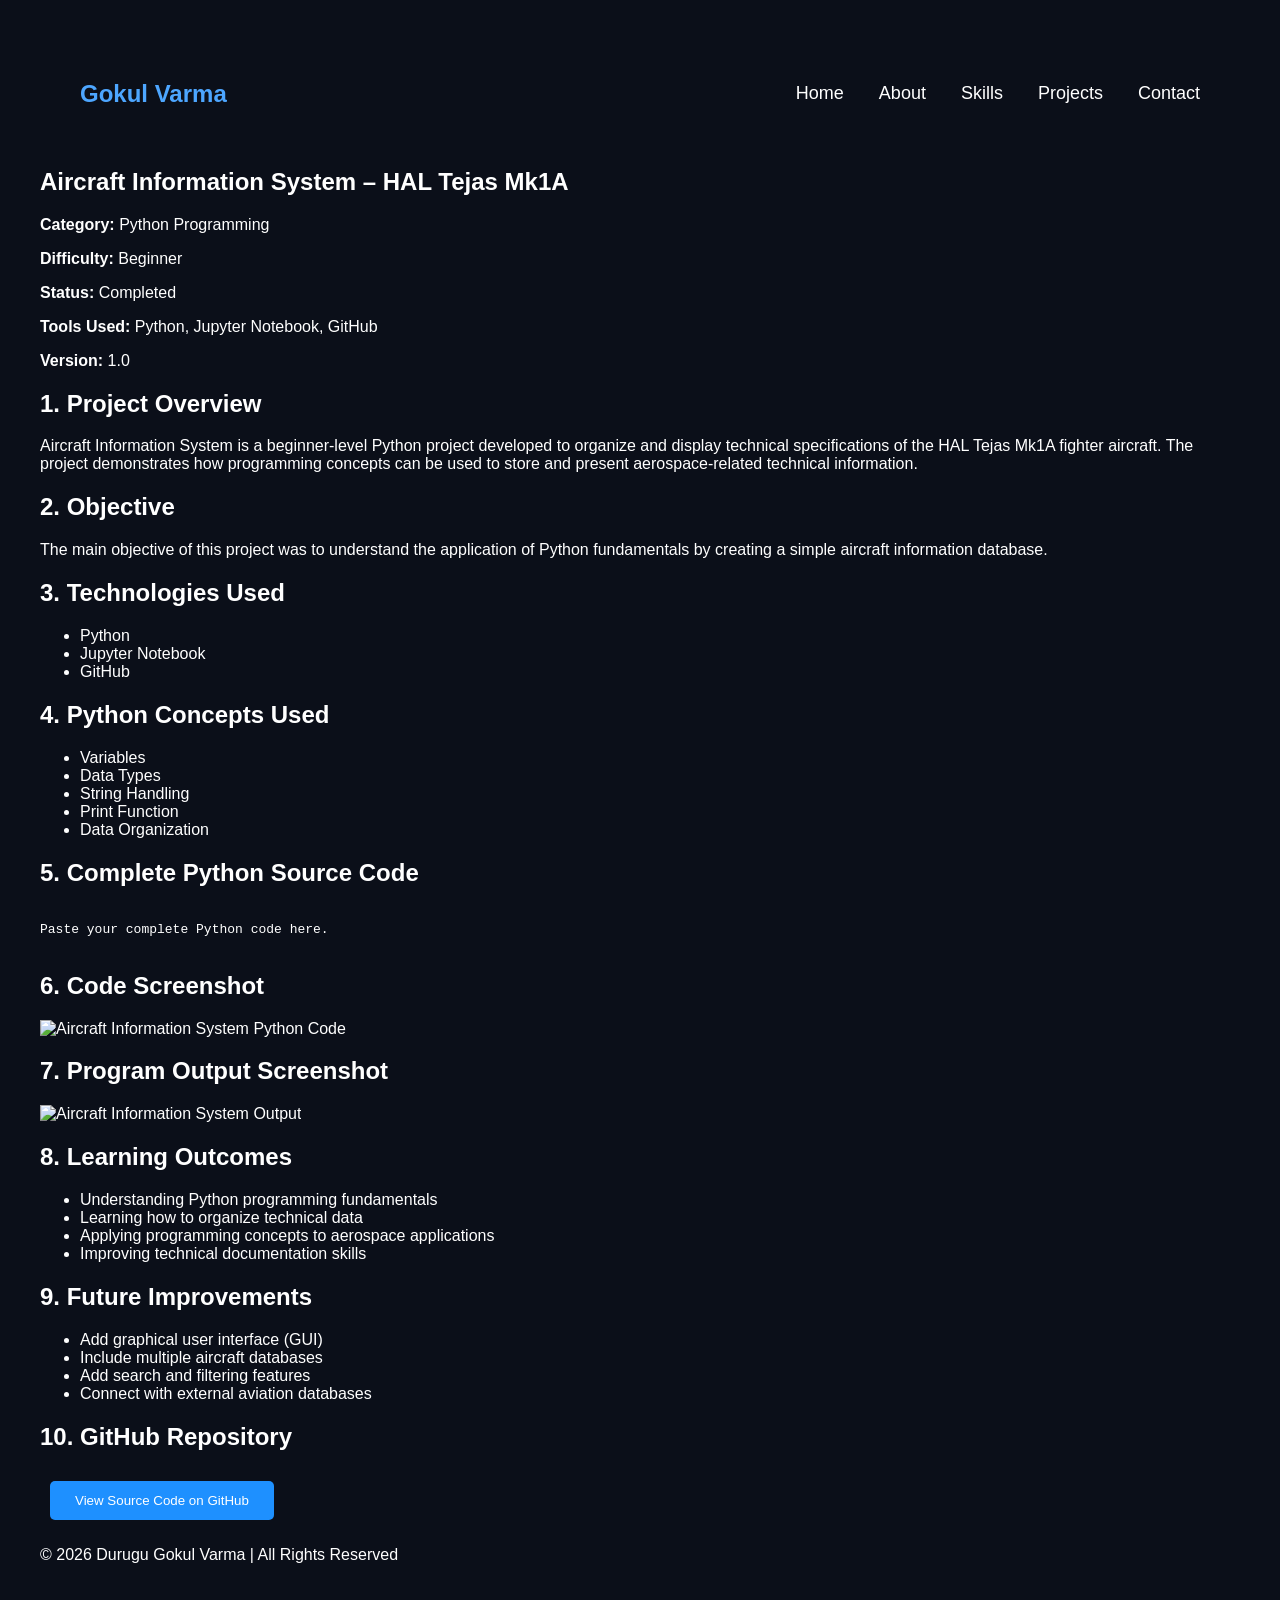
==== aircraft-information-system.html @ 7c03896f "Add Aircraft Information System HTML file This HTML file contains the structure and content for the " ====
<!DOCTYPE html>
<html lang="en">

<head>

    <meta charset="UTF-8">
    <meta name="viewport" content="width=device-width, initial-scale=1.0">

    <title>
        Aircraft Information System | Durugu Gokul Varma
    </title>

    <link rel="stylesheet" href="css/style.css">

</head>


<body>


<!-- Navigation Bar -->

<nav>

    <h2 class="logo">
        Gokul Varma
    </h2>


    <ul>

        <li><a href="index.html">Home</a></li>

        <li><a href="about.html">About</a></li>

        <li><a href="skills.html">Skills</a></li>

        <li><a href="projects.html">Projects</a></li>

        <li><a href="contact.html">Contact</a></li>

    </ul>


</nav>



<!-- Project Details -->


<section class="project-details">


<h1>
    Aircraft Information System – HAL Tejas Mk1A
</h1>


<!-- Project Information Box -->


<div class="project-info">


<p><strong>Category:</strong> Python Programming</p>

<p><strong>Difficulty:</strong> Beginner</p>

<p><strong>Status:</strong> Completed</p>

<p><strong>Tools Used:</strong> Python, Jupyter Notebook, GitHub</p>

<p><strong>Version:</strong> 1.0</p>


</div>




<h2>
    1. Project Overview
</h2>


<p>

Aircraft Information System is a beginner-level Python project
developed to organize and display technical specifications of
the HAL Tejas Mk1A fighter aircraft.

The project demonstrates how programming concepts can be used
to store and present aerospace-related technical information.

</p>




<h2>
    2. Objective
</h2>


<p>

The main objective of this project was to understand the
application of Python fundamentals by creating a simple
aircraft information database.

</p>





<h2>
    3. Technologies Used
</h2>


<ul>

<li>Python</li>

<li>Jupyter Notebook</li>

<li>GitHub</li>

</ul>





<h2>
    4. Python Concepts Used
</h2>


<ul>

<li>Variables</li>

<li>Data Types</li>

<li>String Handling</li>

<li>Print Function</li>

<li>Data Organization</li>

</ul>





<h2>
    5. Complete Python Source Code
</h2>


<pre>

Paste your complete Python code here.

</pre>





<h2>
    6. Code Screenshot
</h2>


<img src="images/aircraft-code.png"
alt="Aircraft Information System Python Code"
width="700">





<h2>
    7. Program Output Screenshot
</h2>


<img src="images/aircraft-output.png"
alt="Aircraft Information System Output"
width="700">





<h2>
    8. Learning Outcomes
</h2>


<ul>

<li>Understanding Python programming fundamentals</li>

<li>Learning how to organize technical data</li>

<li>Applying programming concepts to aerospace applications</li>

<li>Improving technical documentation skills</li>

</ul>





<h2>
    9. Future Improvements
</h2>


<ul>

<li>Add graphical user interface (GUI)</li>

<li>Include multiple aircraft databases</li>

<li>Add search and filtering features</li>

<li>Connect with external aviation databases</li>

</ul>





<h2>
    10. GitHub Repository
</h2>


<a href="https://github.com/Durugu-Gokul-Varma/Aircraft-Information-System"
target="_blank">

<button>
View Source Code on GitHub
</button>

</a>



</section>



<footer>

<p>
© 2026 Durugu Gokul Varma | All Rights Reserved
</p>

</footer>



</body>

</html>
---- css/style.css ----
body {
    background-color: #0B0F19;
    color: white;
    font-family: Arial, sans-serif;
    margin: 40px;
}

/* Hero Section */
.hero {
    padding: 100px 60px;

    background-image: linear-gradient(
        rgba(11,15,25,0.75),
        rgba(11,15,25,0.75)
    ),
    url("../images/image_fde96269.png");

    background-size: cover;
    background-position: center;
    border-radius: 15px;
}


.hero h1 {
    font-size: 45px;
}


.hero h2 {
    font-size: 25px;
    color: #4da6ff;
}

.hero p {
    font-size: 18px;
    max-width: 700px;
    margin: 20px auto;
}

button {
    background-color: #1e90ff;
    color: white;
    border: none;
    padding: 12px 25px;
    margin: 10px;
    border-radius: 5px;
    cursor: pointer;
}

button:hover {
    background-color: #0066cc;
}

nav {
    display: flex;
    justify-content: space-between;
    align-items: center;
    padding: 20px 40px;
}


.logo {
    color: #4da6ff;
}


nav ul {
    display: flex;
    flex-direction: row;
    list-style: none;
    gap: 35px;
    margin: 0;
    padding: 0;
    
}


nav ul li a {
    color: white;
    text-decoration: none;
    font-size: 18px;
}


nav ul li a:hover {
    color: #4da6ff;
}

.hero-content {
    display: flex;
    justify-content: space-between;
    align-items: center;
    gap: 50px;
}

.hero-text {
    flex: 1;
}

.hero-image {
    flex: 1;
    text-align: center;
}

.hero-image img {
    width: 280px;
    height: 280px;
    object-fit: cover;
    border-radius: 50%;
    border: 4px solid #4da6ff;
    box-shadow: 0 0 20px rgba(77,166,255,0.5);
}
/* ===========================
   Responsive Design
=========================== */

@media (max-width: 768px) {

    nav {
        flex-direction: column;
        text-align: center;
        gap: 20px;
    }

    nav ul {
        flex-direction: column;
        gap: 15px;
    }

}
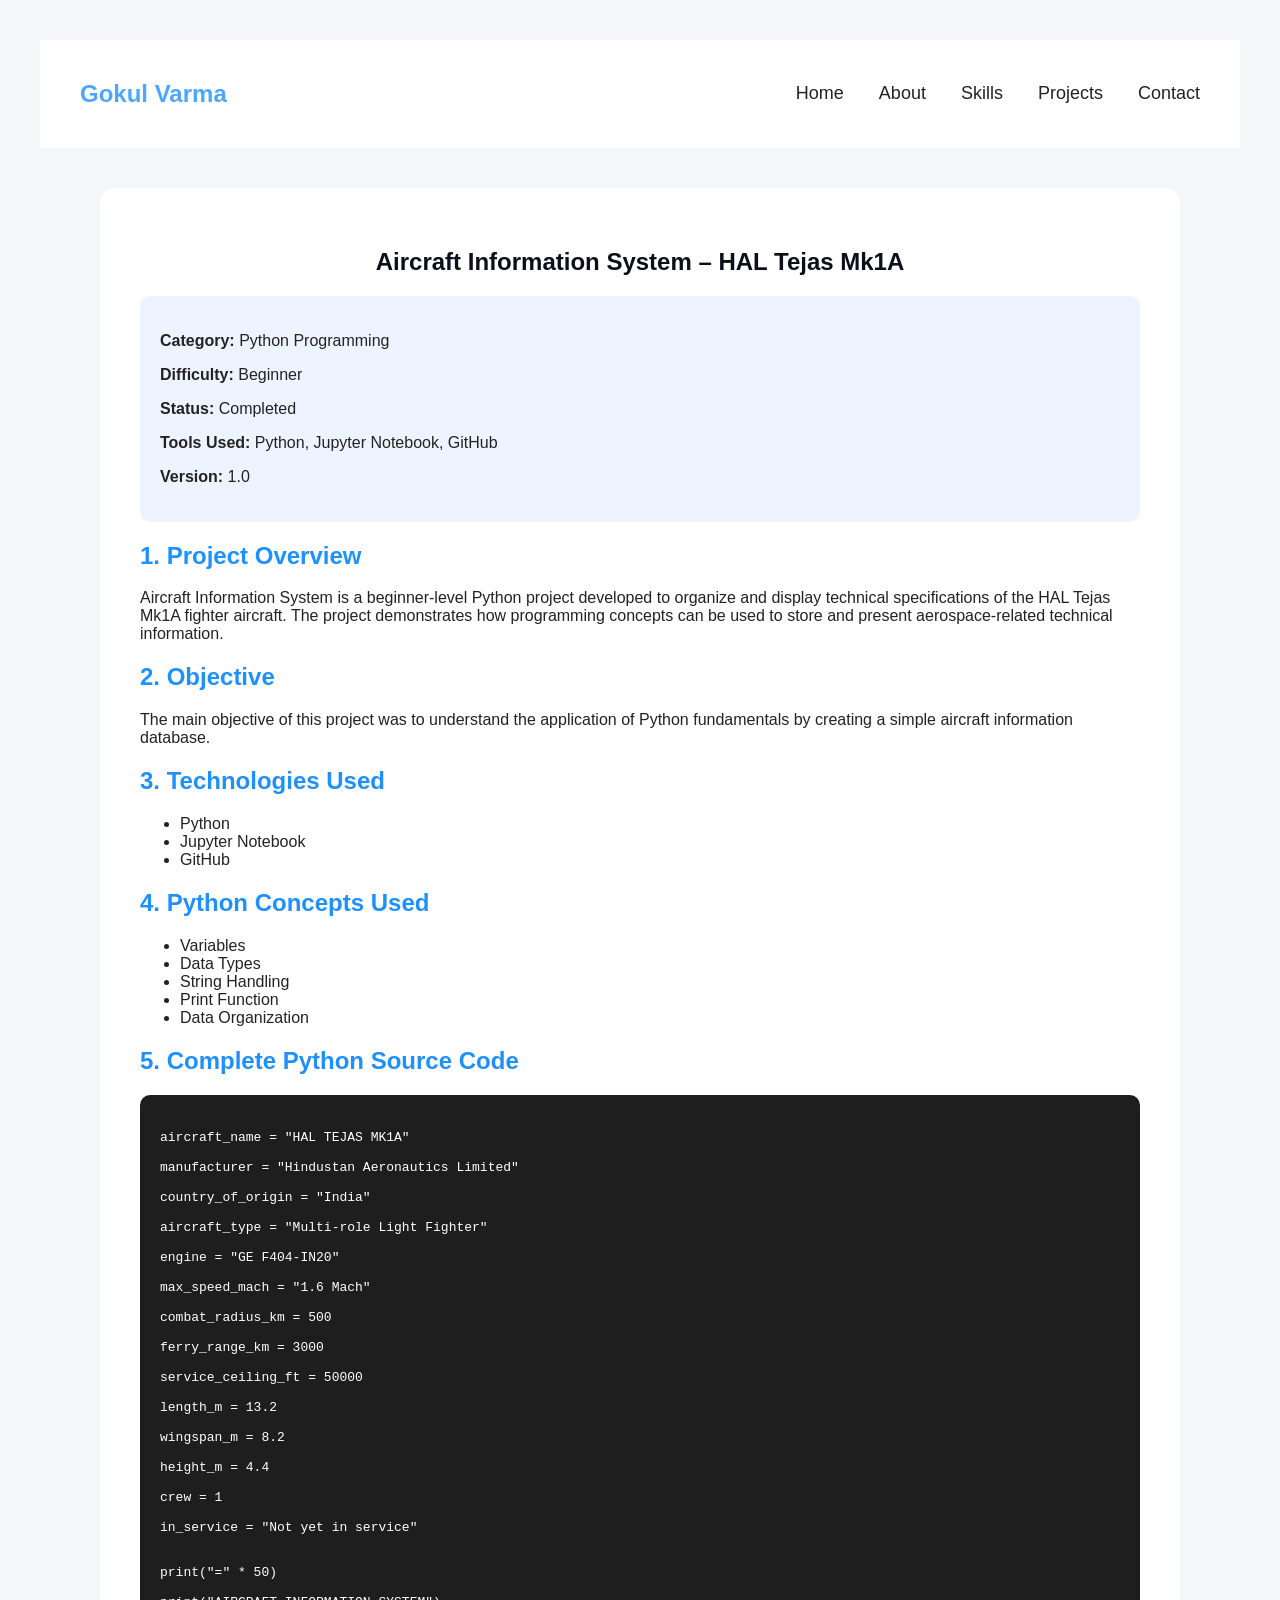
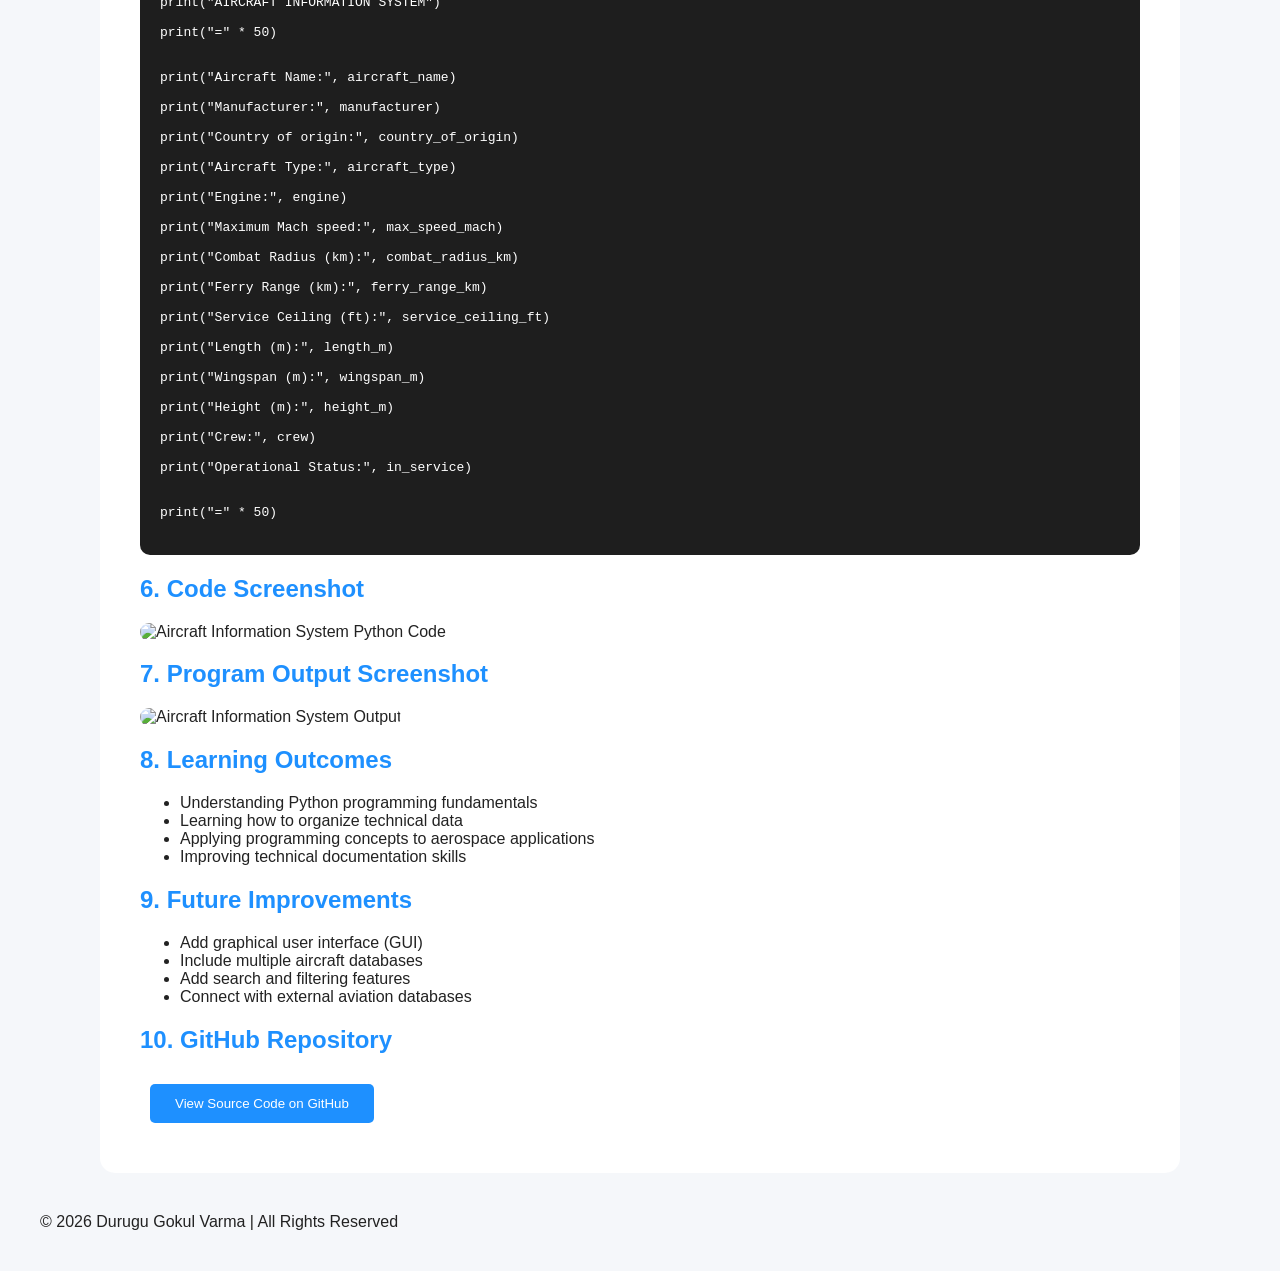
==== commit db0b4f1f: "Add complete Python source code for aircraft info" ====
--- a/aircraft-information-system.html
+++ b/aircraft-information-system.html
@@ -15,7 +15,7 @@
 </head>
 
 
-<body>
+<body class="project-page-body">
 
 
 <!-- Navigation Bar -->
@@ -161,10 +161,75 @@
     5. Complete Python Source Code
 </h2>
 
-
-<pre>
-
-Paste your complete Python code here.
+<pre><code>
+aircraft_name = "HAL TEJAS MK1A"
+
+manufacturer = "Hindustan Aeronautics Limited"
+
+country_of_origin = "India"
+
+aircraft_type = "Multi-role Light Fighter"
+
+engine = "GE F404-IN20"
+
+max_speed_mach = "1.6 Mach"
+
+combat_radius_km = 500
+
+ferry_range_km = 3000
+
+service_ceiling_ft = 50000
+
+length_m = 13.2
+
+wingspan_m = 8.2
+
+height_m = 4.4
+
+crew = 1
+
+in_service = "Not yet in service"
+
+
+print("=" * 50)
+
+print("AIRCRAFT INFORMATION SYSTEM")
+
+print("=" * 50)
+
+
+print("Aircraft Name:", aircraft_name)
+
+print("Manufacturer:", manufacturer)
+
+print("Country of origin:", country_of_origin)
+
+print("Aircraft Type:", aircraft_type)
+
+print("Engine:", engine)
+
+print("Maximum Mach speed:", max_speed_mach)
+
+print("Combat Radius (km):", combat_radius_km)
+
+print("Ferry Range (km):", ferry_range_km)
+
+print("Service Ceiling (ft):", service_ceiling_ft)
+
+print("Length (m):", length_m)
+
+print("Wingspan (m):", wingspan_m)
+
+print("Height (m):", height_m)
+
+print("Crew:", crew)
+
+print("Operational Status:", in_service)
+
+
+print("=" * 50)
+
+</code></pre>
 
 </pre>
 
--- a/css/style.css
+++ b/css/style.css
@@ -128,11 +128,96 @@
     }
 
 }
-
-
-
-
-
-
-
-
+/* ===========================
+   Project Documentation Page
+=========================== */
+
+.project-page-body {
+
+    background-color: #f5f7fa;
+    color: #222;
+}
+
+
+.project-page-body nav {
+
+    background-color: white;
+
+}
+
+
+.project-page-body nav ul li a {
+
+    color: #222;
+
+}
+
+
+.project-page-body nav ul li a:hover {
+
+    color: #1e90ff;
+
+}
+
+
+.project-details {
+
+    background-color: white;
+    padding: 40px;
+    margin: 40px auto;
+    max-width: 1000px;
+    border-radius: 15px;
+
+}
+
+
+.project-details h1 {
+
+    color: #0B0F19;
+    text-align: center;
+
+}
+
+
+.project-details h2 {
+
+    color: #1e90ff;
+
+}
+
+
+.project-info {
+
+    background-color: #eef4ff;
+    padding: 20px;
+    border-radius: 10px;
+
+}
+
+
+.project-details img {
+
+    max-width: 100%;
+    height: auto;
+    border-radius: 10px;
+
+}
+
+
+pre {
+
+    background-color: #1e1e1e;
+    color: white;
+    padding: 20px;
+    border-radius: 10px;
+    overflow-x: auto;
+
+}
+
+
+
+
+
+
+
+
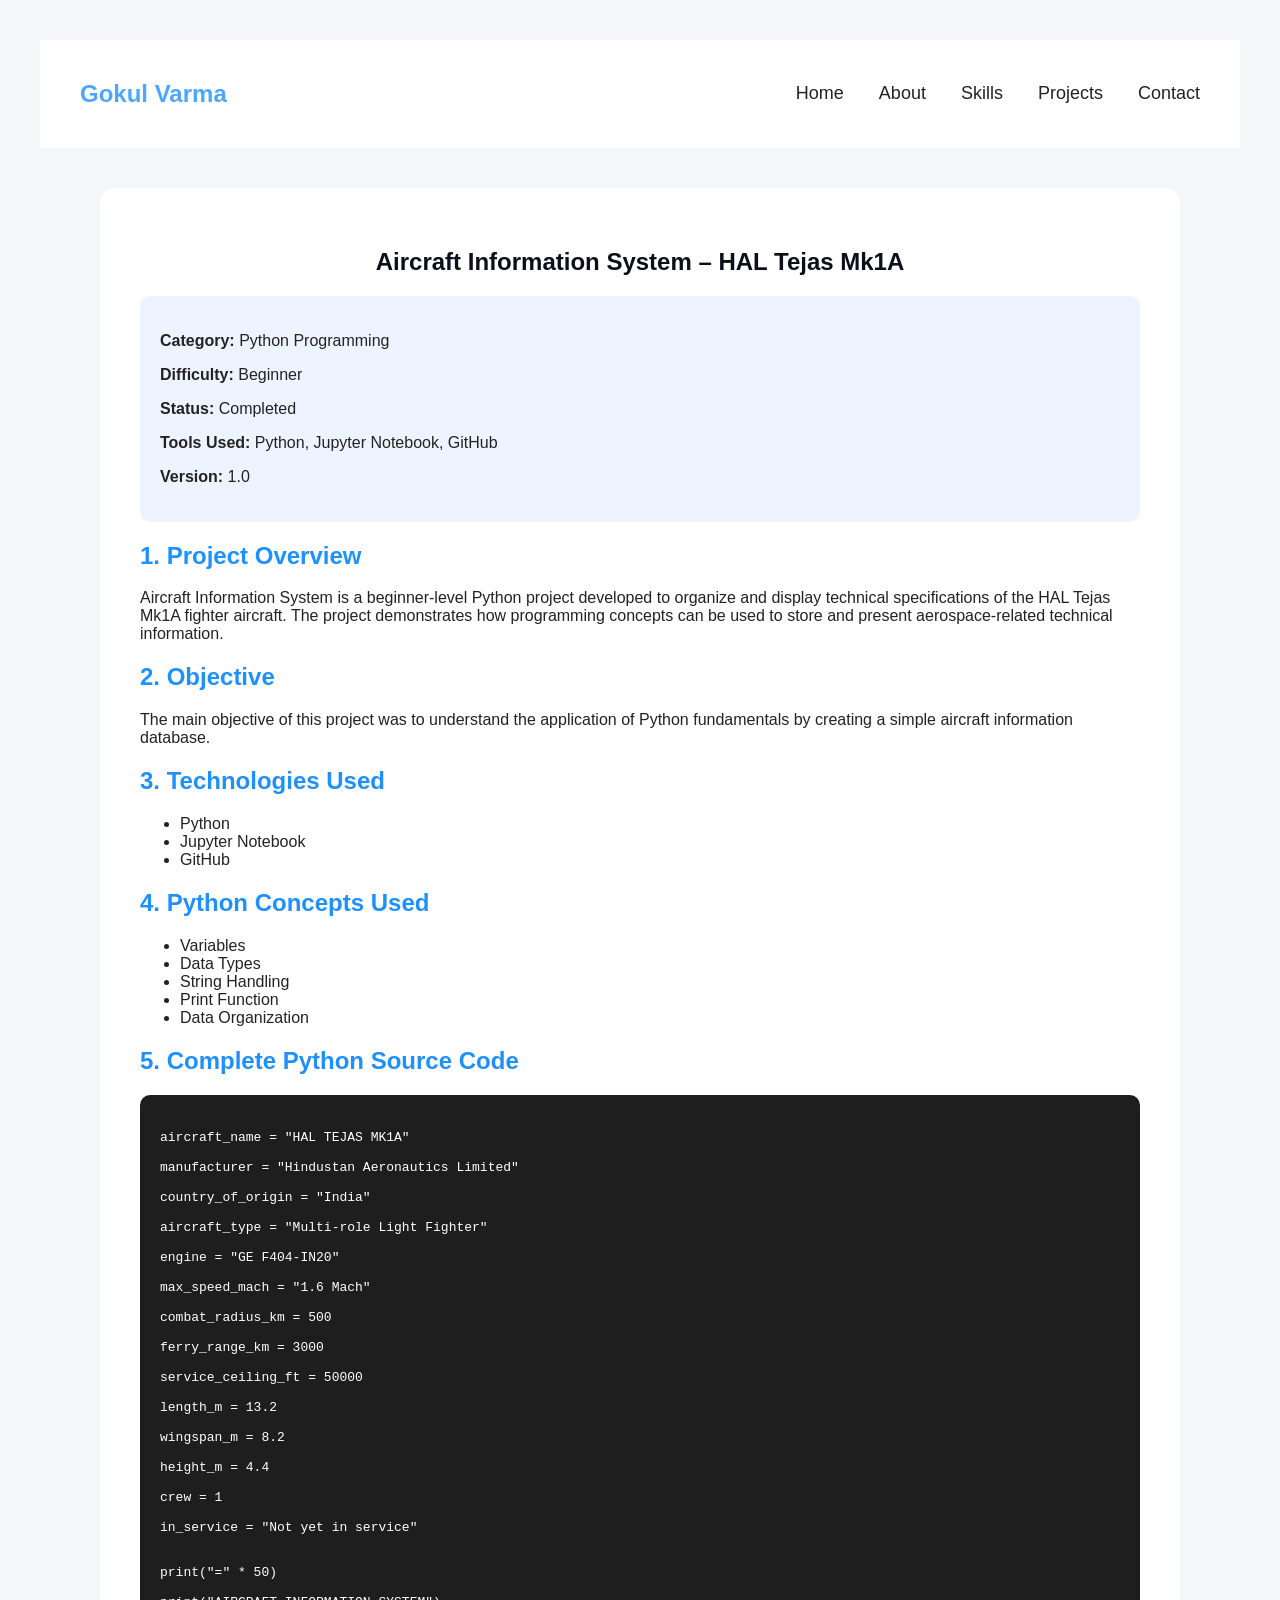
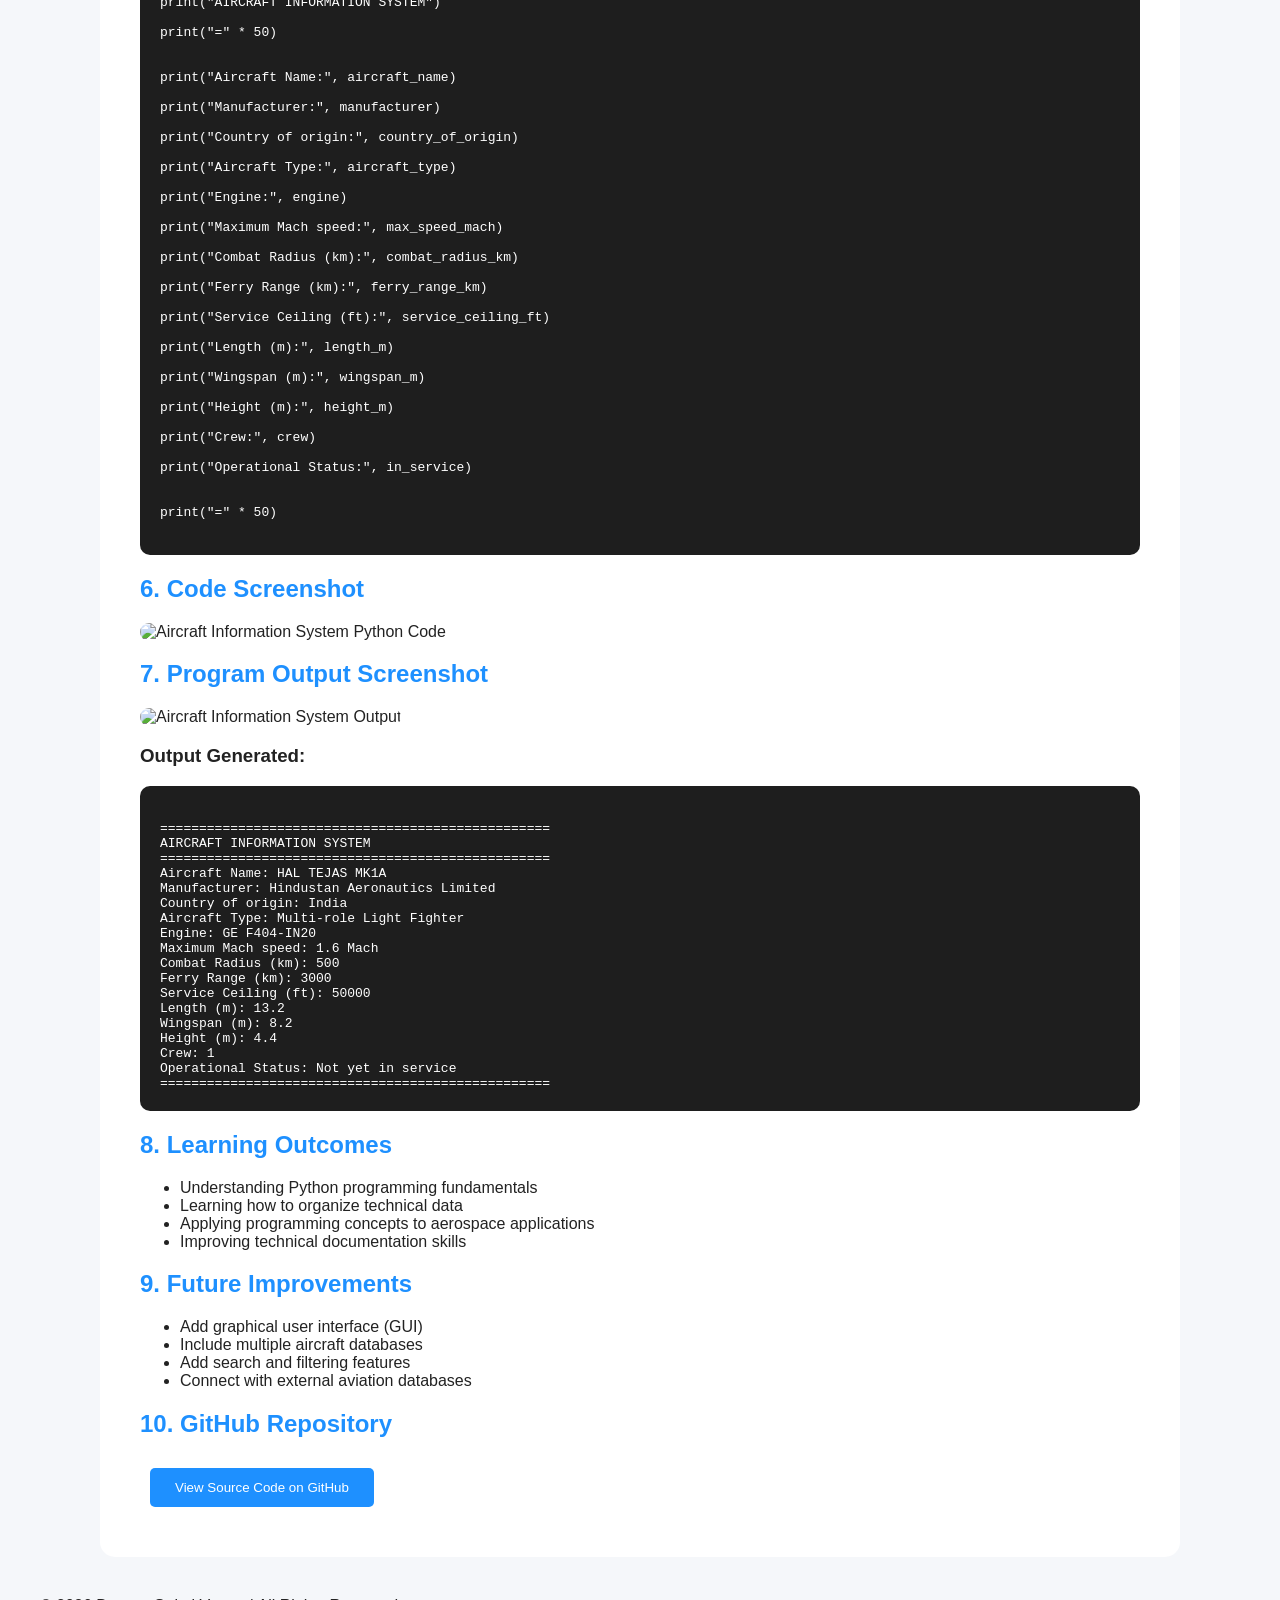
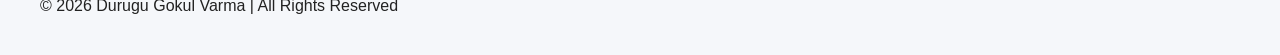
==== commit d26aebe5: "Enhance aircraft information system with output details Added program output screenshot and generate" ====
--- a/aircraft-information-system.html
+++ b/aircraft-information-system.html
@@ -247,9 +247,6 @@
 width="700">
 
 
-
-
-
 <h2>
     7. Program Output Screenshot
 </h2>
@@ -258,6 +255,32 @@
 <img src="images/aircraft-output.png"
 alt="Aircraft Information System Output"
 width="700">
+    
+<h3>
+    Output Generated:
+</h3>
+
+
+<pre><code>
+==================================================
+AIRCRAFT INFORMATION SYSTEM
+==================================================
+Aircraft Name: HAL TEJAS MK1A
+Manufacturer: Hindustan Aeronautics Limited
+Country of origin: India
+Aircraft Type: Multi-role Light Fighter
+Engine: GE F404-IN20
+Maximum Mach speed: 1.6 Mach
+Combat Radius (km): 500
+Ferry Range (km): 3000
+Service Ceiling (ft): 50000
+Length (m): 13.2
+Wingspan (m): 8.2
+Height (m): 4.4
+Crew: 1
+Operational Status: Not yet in service
+==================================================
+</code></pre>
 
 
 
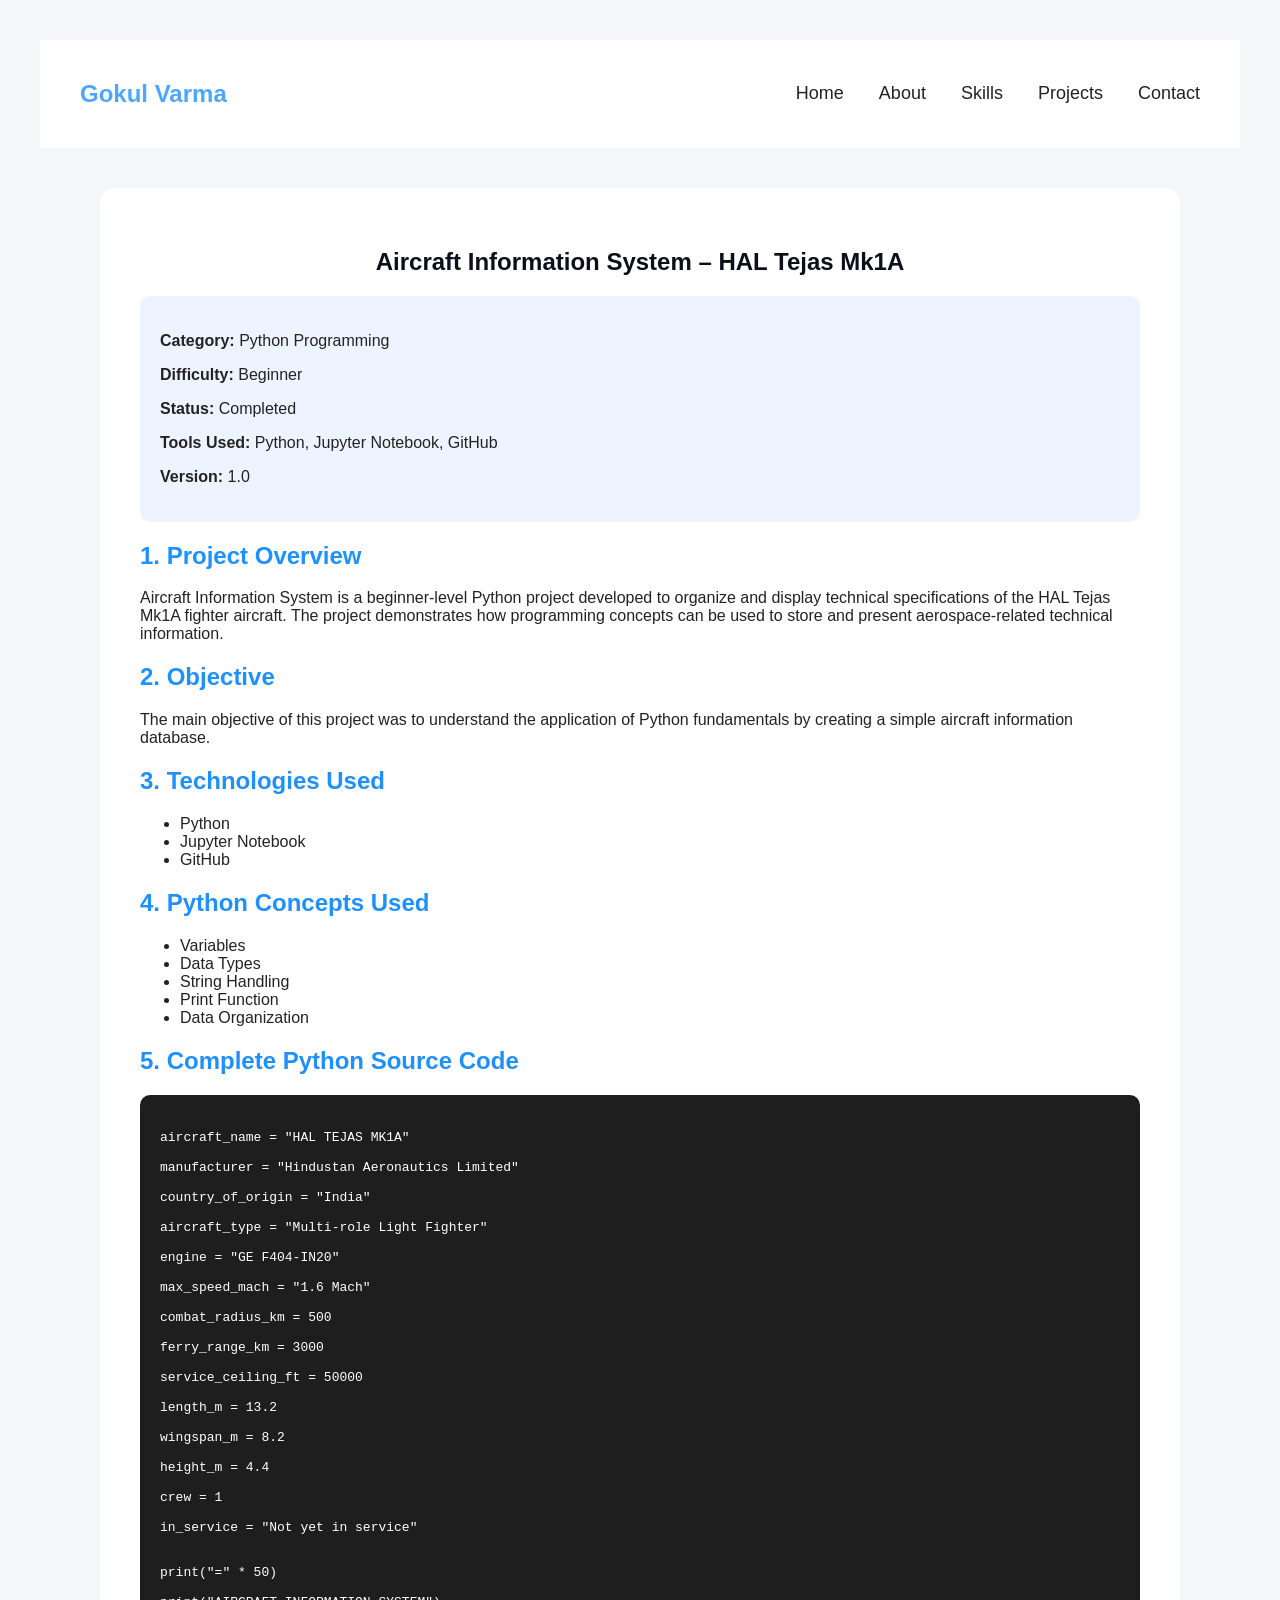
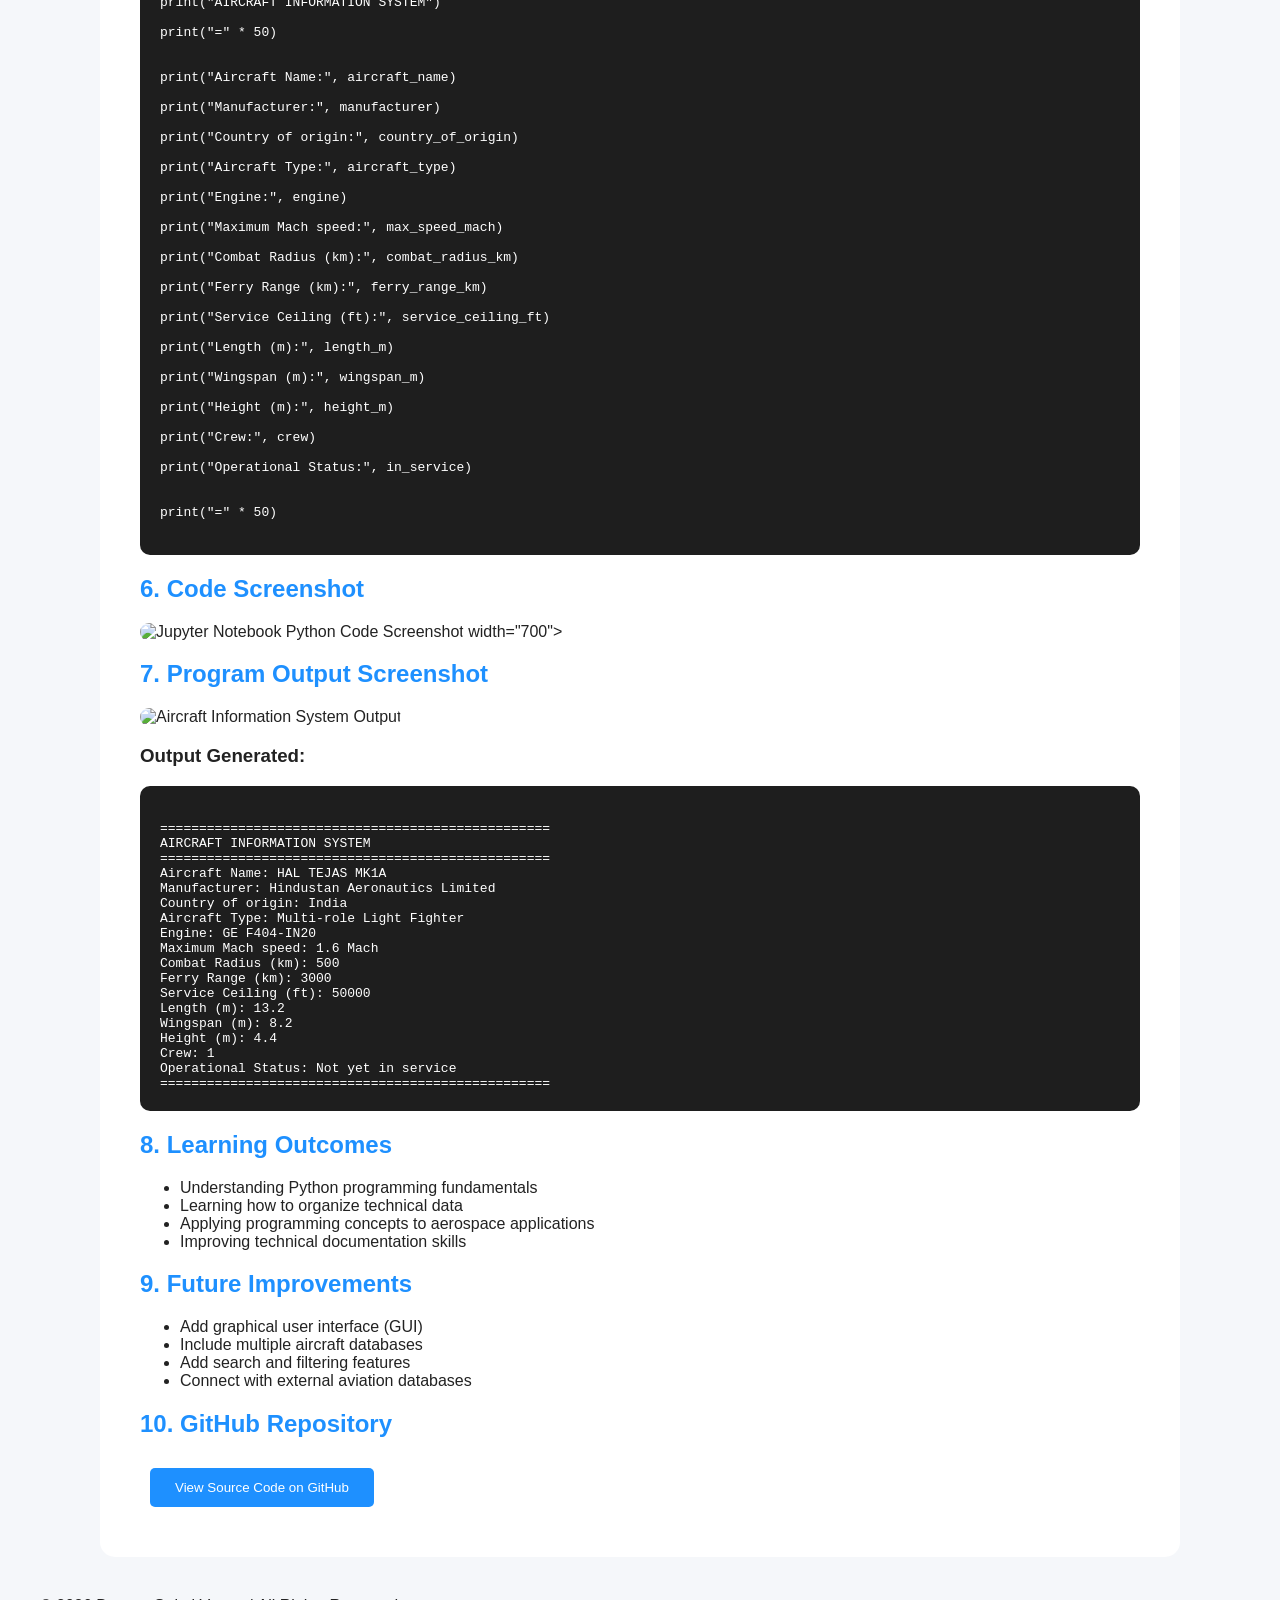
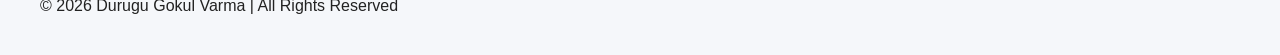
==== commit c634755d: "Update alt text for aircraft image" ====
--- a/aircraft-information-system.html
+++ b/aircraft-information-system.html
@@ -231,19 +231,13 @@
 
 </code></pre>
 
-</pre>
-
-
-
-
-
 <h2>
     6. Code Screenshot
 </h2>
 
 
 <img src="images/aircraft-code.png"
-alt="Aircraft Information System Python Code"
+alt="Jupyter Notebook Python Code Screenshot">
 width="700">
 
 
--- a/css/style.css
+++ b/css/style.css
@@ -213,11 +213,19 @@
     overflow-x: auto;
 
 }
-
-
-
-
-
-
-
-
+/* Project Images */
+
+.project-details img {
+
+    max-width: 100%;
+    height: auto;
+
+}
+
+
+
+
+
+
+
+
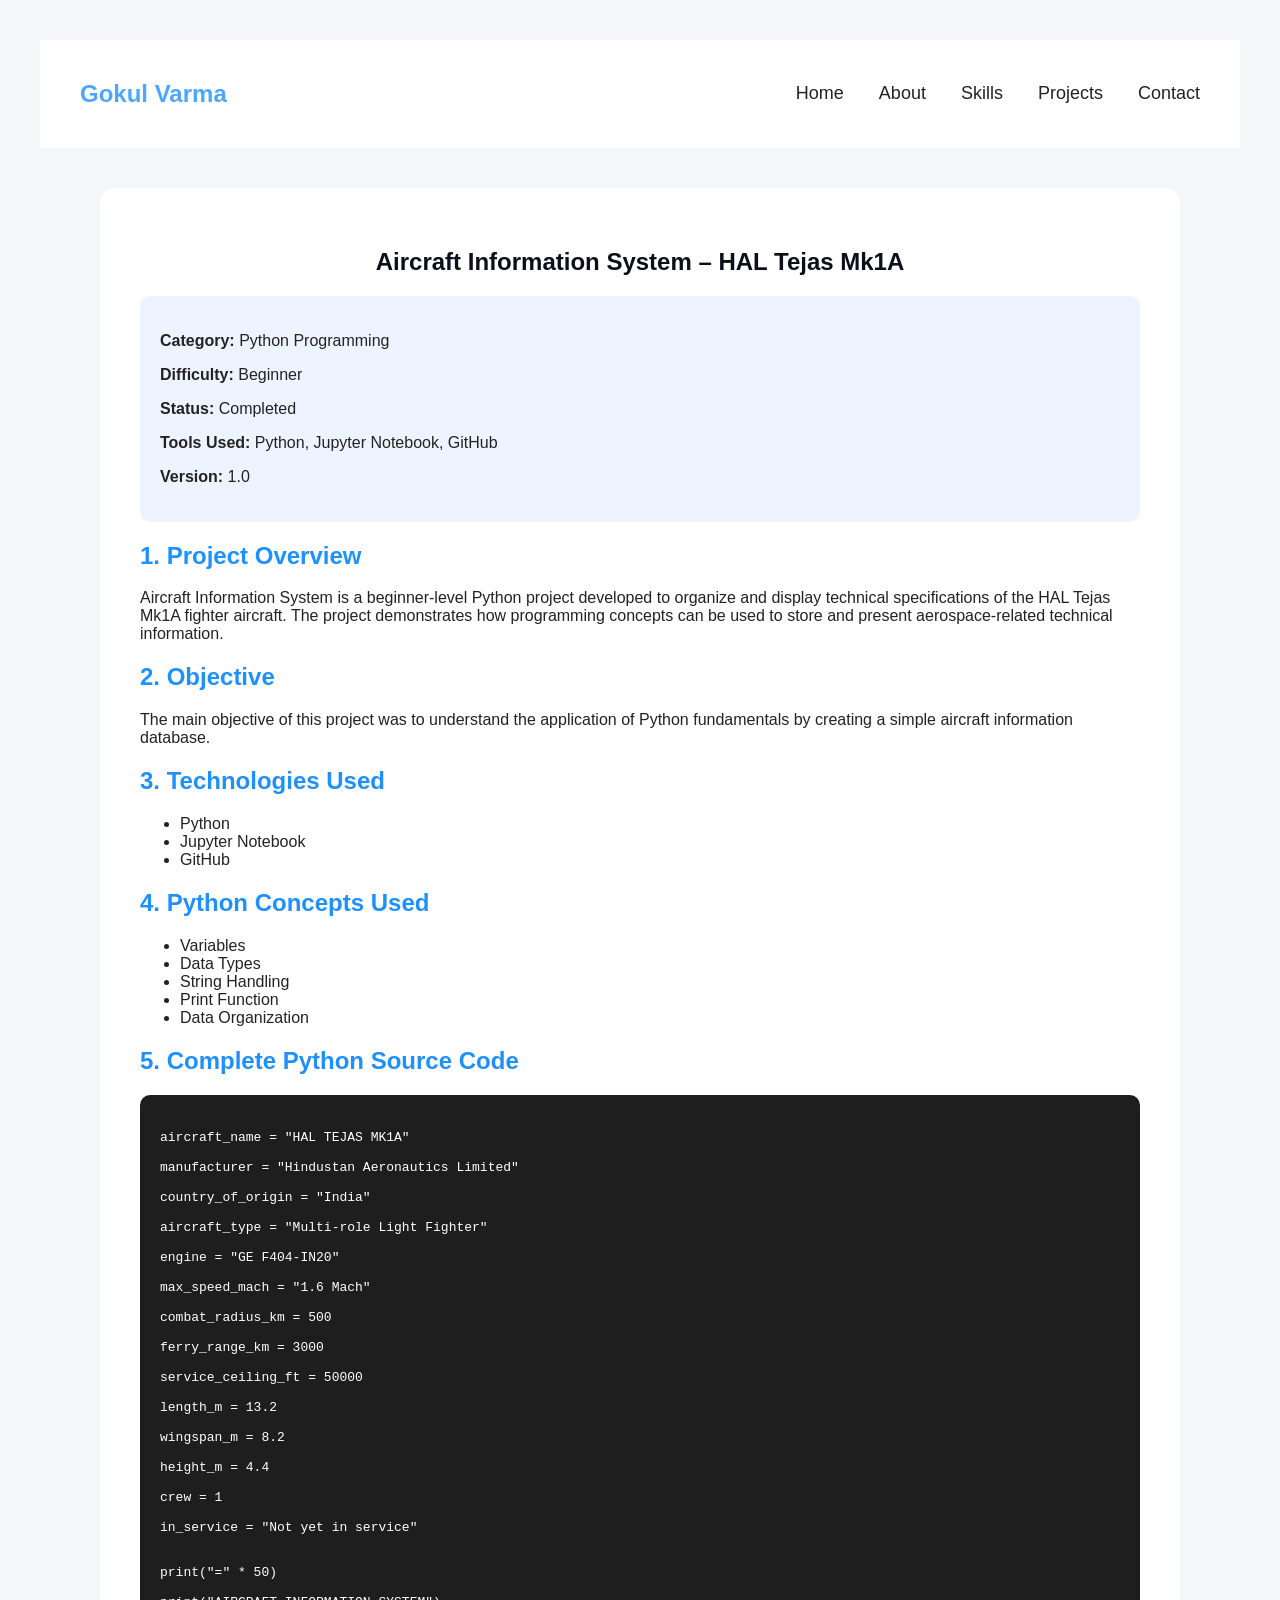
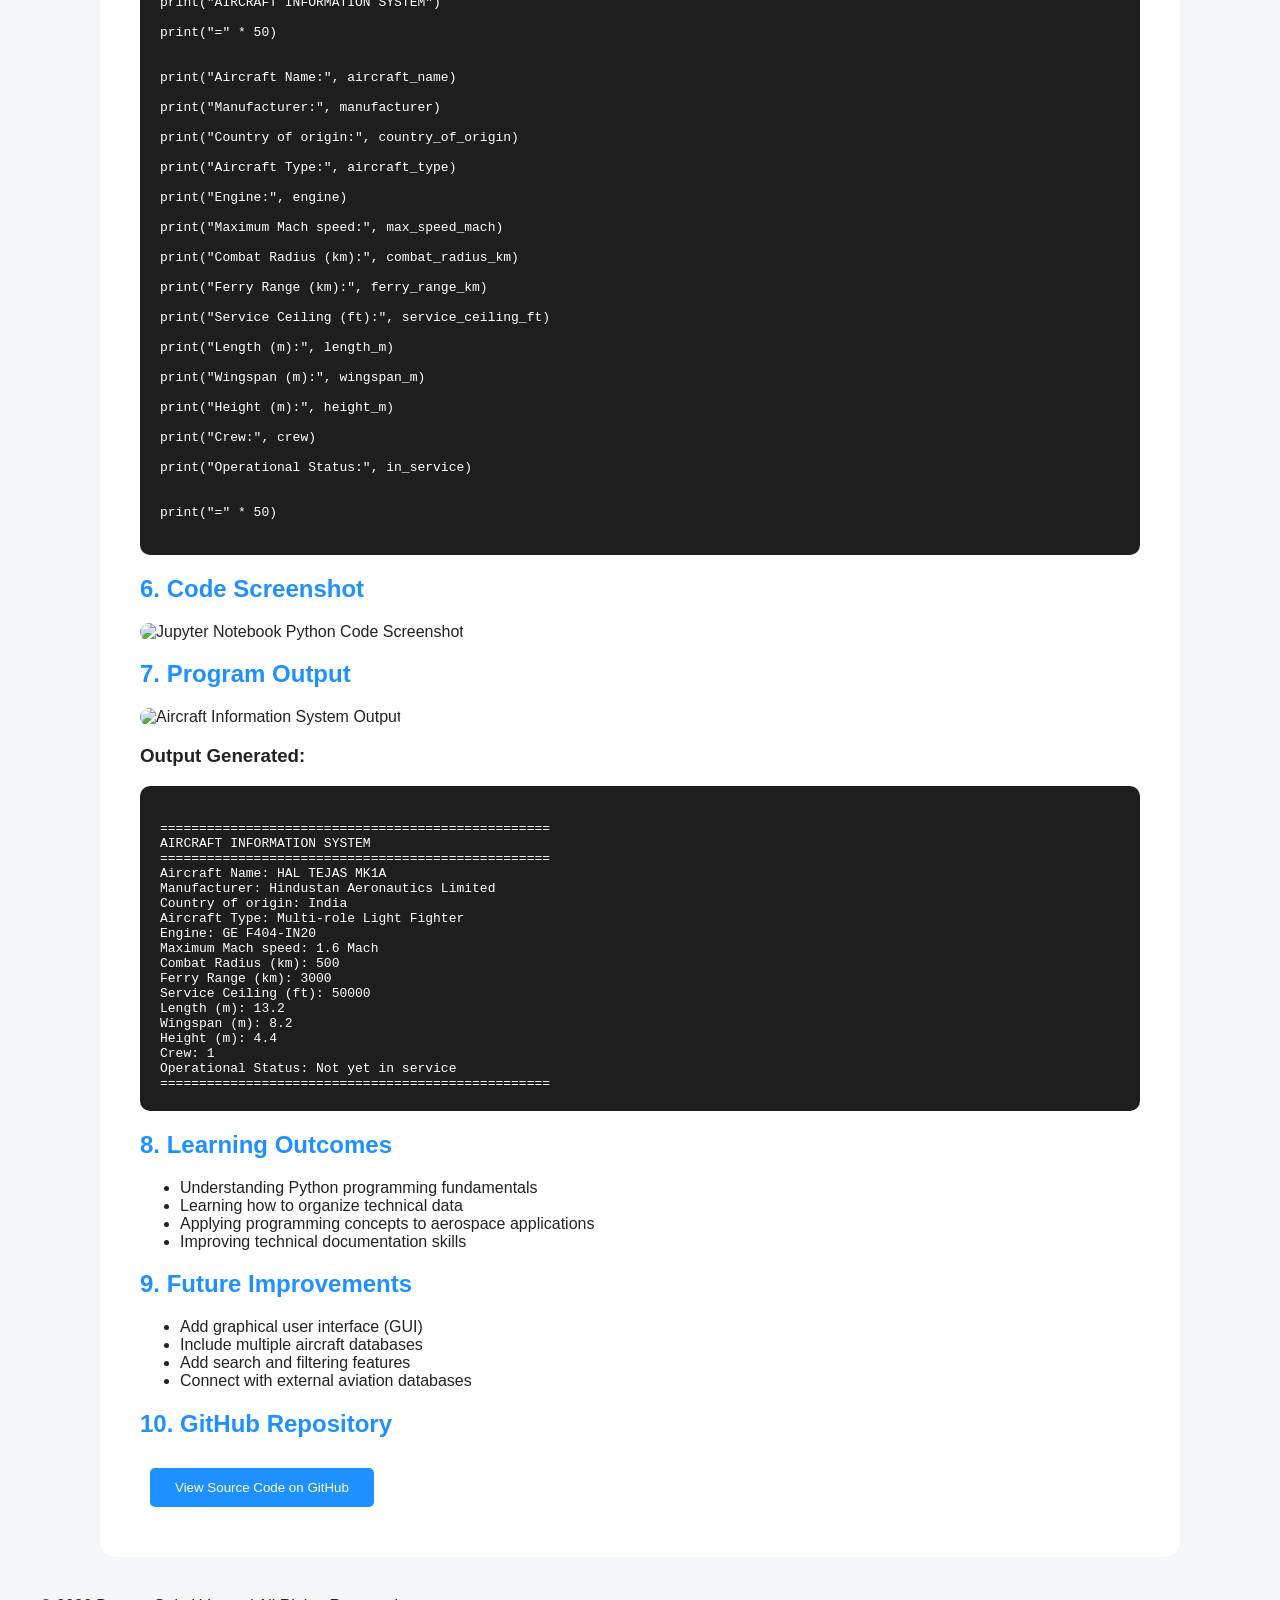
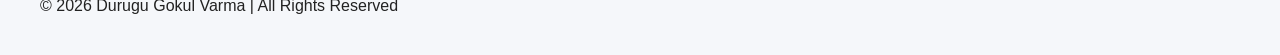
==== commit aa50f821: "Refactor image tags and update output section Removed redundant image tags and updated section headi" ====
--- a/aircraft-information-system.html
+++ b/aircraft-information-system.html
@@ -235,21 +235,16 @@
     6. Code Screenshot
 </h2>
 
-
-<img src="images/aircraft-code.png"
-alt="Jupyter Notebook Python Code Screenshot">
-width="700">
-
-
-<h2>
-    7. Program Output Screenshot
-</h2>
-
-
-<img src="images/aircraft-output.png"
-alt="Aircraft Information System Output"
-width="700">
-    
+<img src="images/aircraft-code.png" alt="Jupyter Notebook Python Code Screenshot" width="700">
+
+
+
+<h2>
+    7. Program Output 
+</h2>
+
+    <img src="images/aircraft-output.png" alt="Aircraft Information System Output" width="700">
+
 <h3>
     Output Generated:
 </h3>
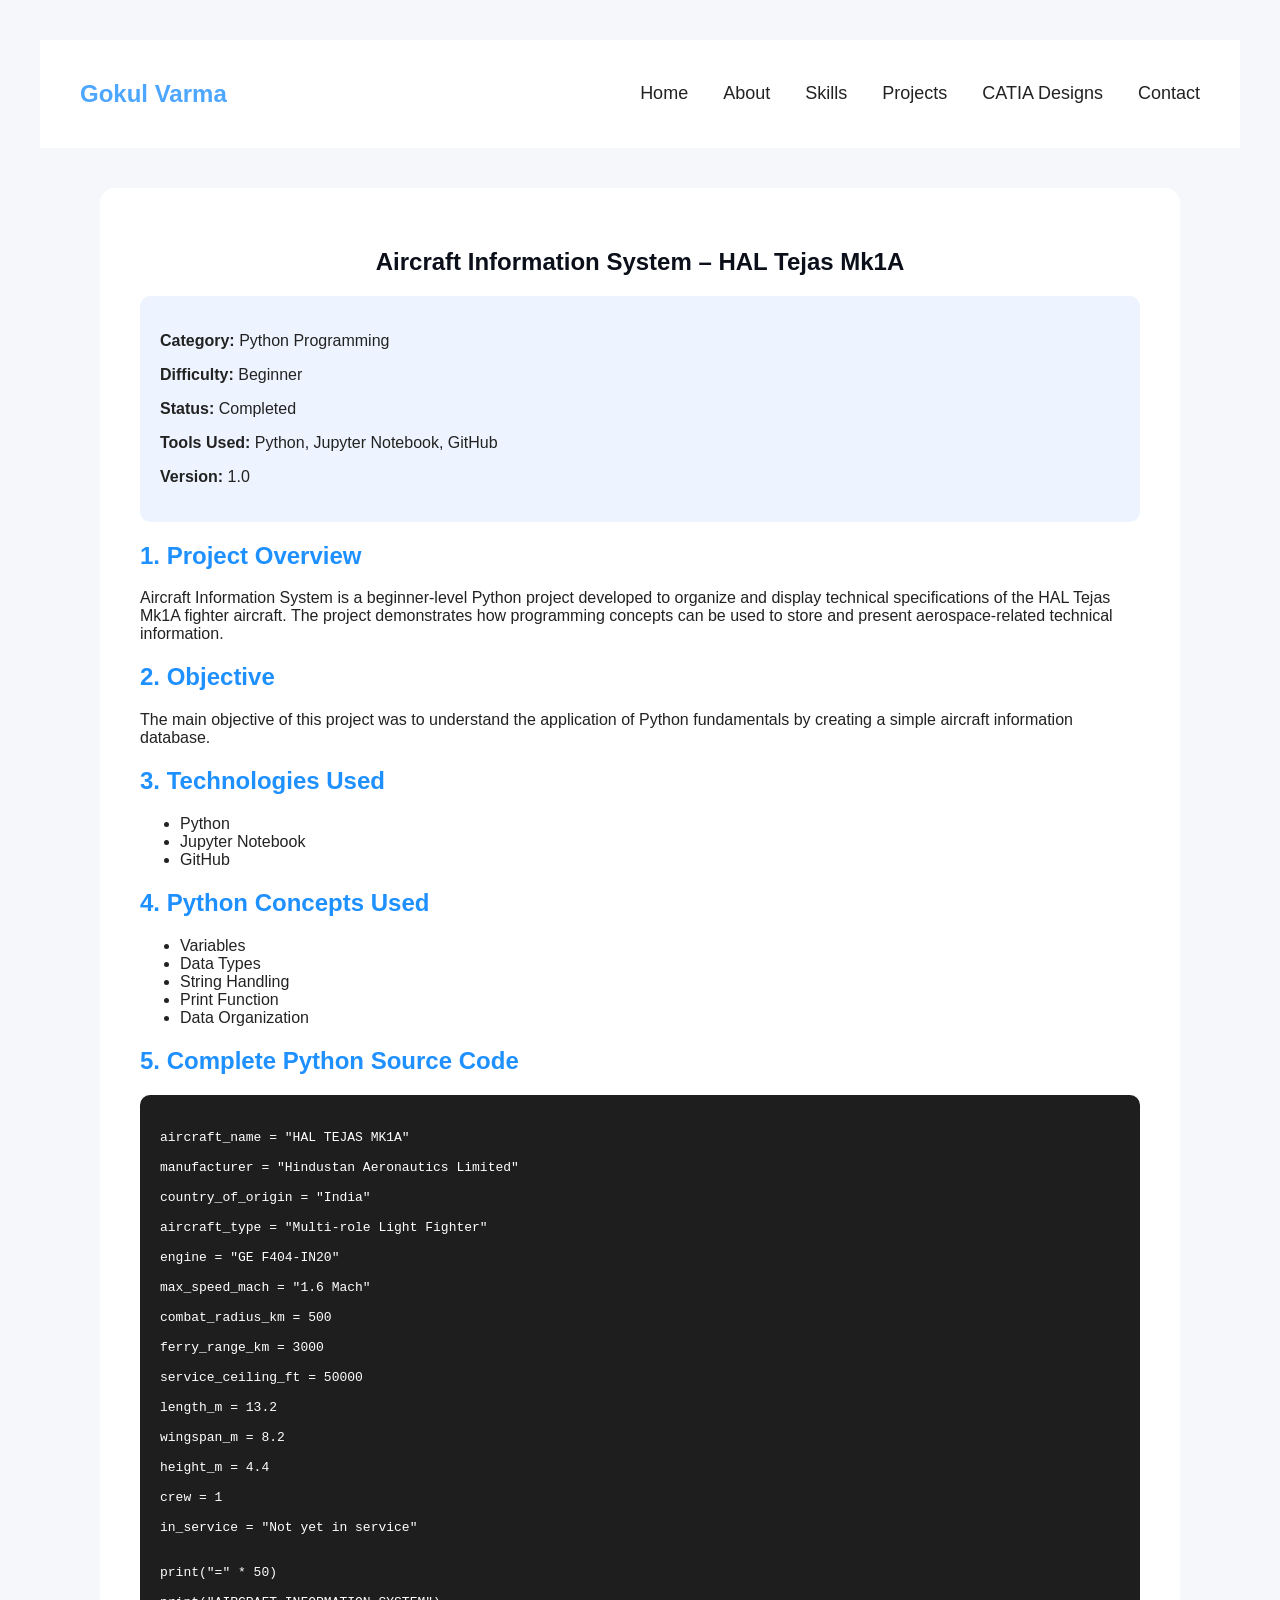
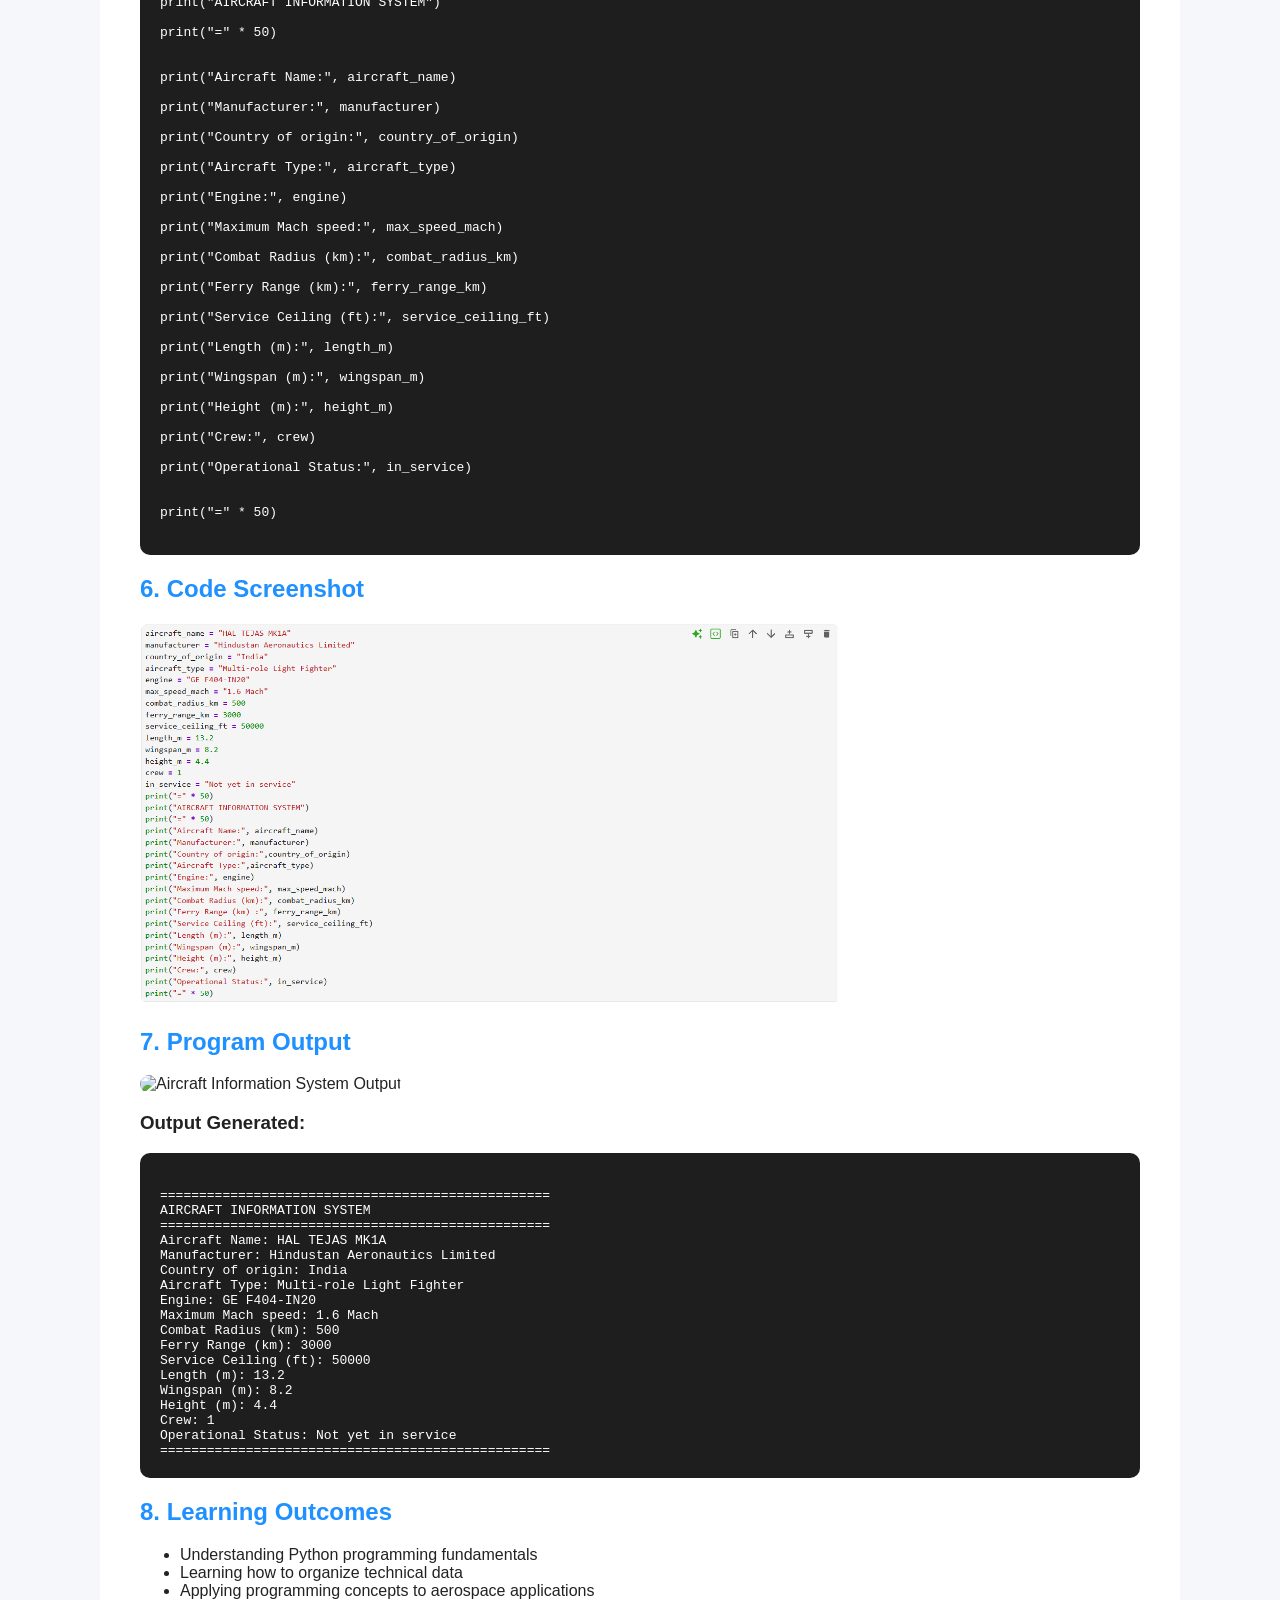
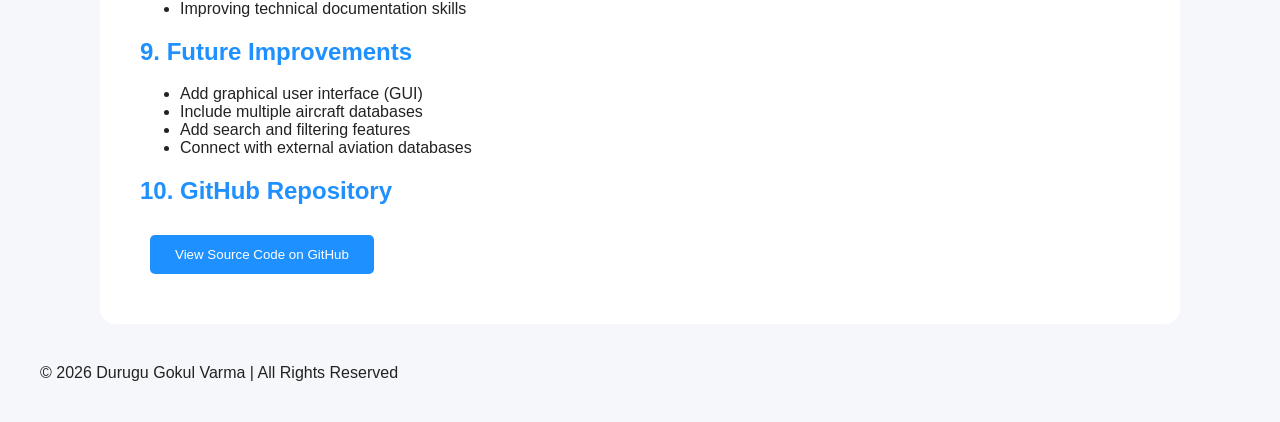
==== commit 8c7c6003: "Update aircraft-information-system.html" ====
--- a/aircraft-information-system.html
+++ b/aircraft-information-system.html
@@ -36,6 +36,8 @@
         <li><a href="skills.html">Skills</a></li>
 
         <li><a href="projects.html">Projects</a></li>
+        
+        <li><a href="catia-designs.html">CATIA Designs</a></li>
 
         <li><a href="contact.html">Contact</a></li>
 
